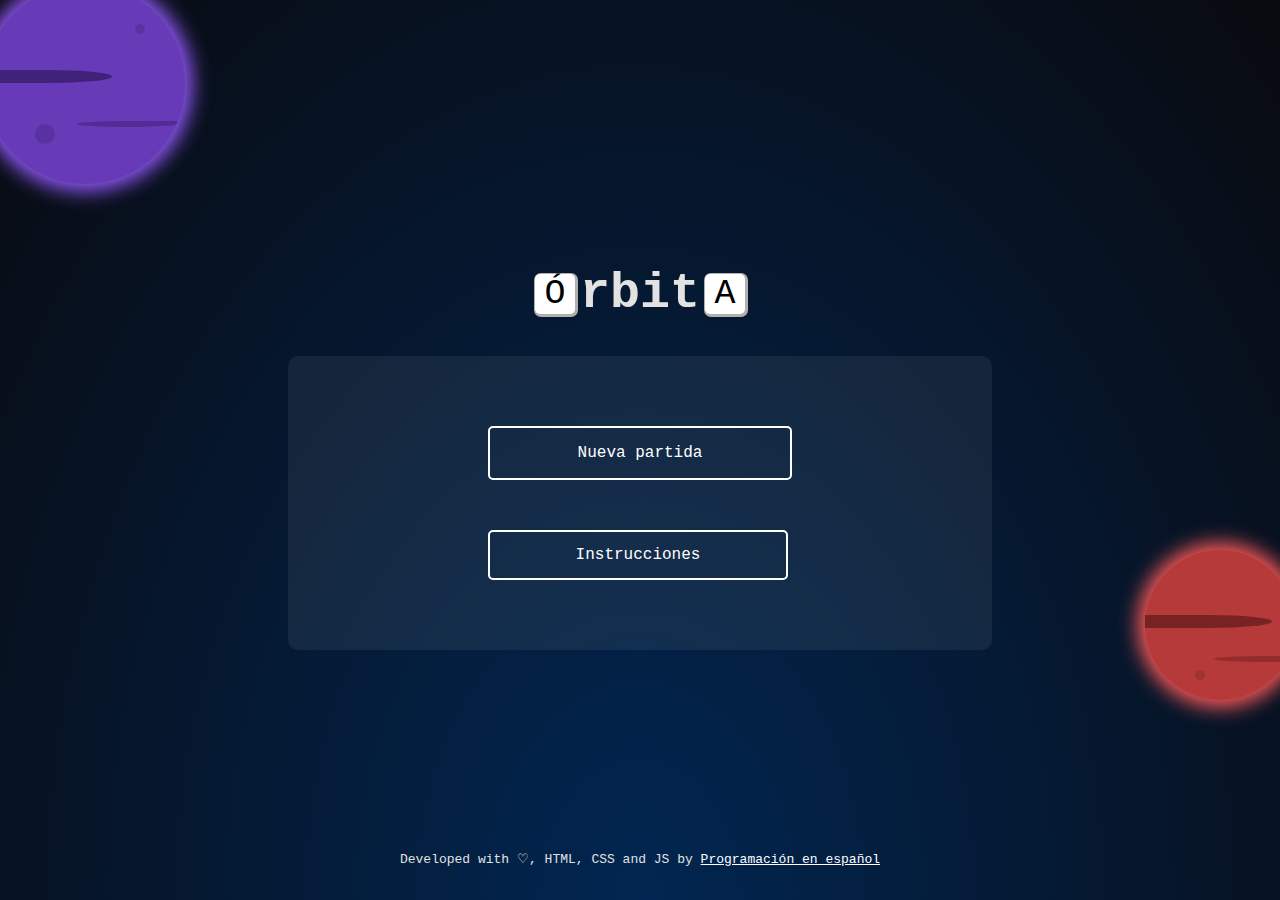
==== src/index.html @ de23c773 "bugfix: game deploy link fix to point to nginx redirection correctly" ====
<!DOCTYPE html>
<html lang="es">
  <head>
    <meta charset="UTF-8" />
    <meta name="viewport" content="width=device-width, initial-scale=1.0" />
    <link rel="stylesheet" href="./assets/css/styles.css" />
    <link rel="stylesheet" href="./assets/css/home.css" />
    <link rel="shortcut icon" href="favicon.png" type="image/png" />
    <!-- Primary Meta Tags -->
    <title>Órbita - Juego de typing</title>
    <meta name="title" content="Órbita - Juego de typing" />
    <meta
      name="description"
      content="Conoce Órbita, un juego de typing en el que podrás proteger al universo de la mala ortografía y mejorar tus habilidades con el teclado."
    />

    <!-- Open Graph / Facebook -->
    <meta property="og:type" content="website" />
    <meta property="og:url" content="https://programacion-es.dev/orbita" />
    <meta property="og:title" content="Órbita - Juego de typing" />
    <meta
      property="og:description"
      content="Conoce Órbita, un juego de typing en el que podrás proteger al universo de la mala ortografía y mejorar tus habilidades con el teclado."
    />
    <meta
      property="og:image"
      content="https://programacion-es.dev/orbita/assets/img/orbita-banner.png"
    />

    <!-- Twitter -->
    <meta property="twitter:card" content="summary_large_image" />
    <meta property="twitter:url" content="https://programacion-es.dev/orbita" />
    <meta property="twitter:title" content="Órbita - Juego de typing" />
    <meta
      property="twitter:description"
      content="Conoce Órbita, un juego de typing en el que podrás proteger al universo de la mala ortografía y mejorar tus habilidades con el teclado."
    />
    <meta
      property="twitter:image"
      content="https://programacion-es.dev/orbita/assets/img/orbita-banner.png"
    />
  </head>
  <body>
    <div class="main-home-container">
      <div class="planet purple-planet planet-left large">
        <div class="planet-crater-med"></div>
        <div class="planet-crater-small"></div>
        <div class="planet-right-row"></div>
        <div class="planet-left-row"></div>
      </div>
      <div class="planet red-planet planet-right small">
        <div class="planet-crater-med red"></div>
        <div class="planet-crater-small red"></div>
        <div class="planet-right-row red"></div>
        <div class="planet-left-row red"></div>
      </div>
      <main>
        <div class="card-title">
          <div class="keyboard-key">Ó</div>
          <h1>rbit</h1>
          <div class="keyboard-key">A</div>
        </div>
        <div class="main-card-container">
          <a href="./game.html">Nueva partida</a>
          <button id="instructions-btn">Instrucciones</button>
        </div>
      </main>
      <footer>
        Developed with ♡, HTML, CSS and JS by
        <a href="https://programacion-es.dev/redes/">Programación en español</a>
      </footer>
    </div>
    <dialog id="instructions-modal">
      <section>
        <h1>Esta es tu misión</h1>
        <p>
          Te han otorgado el rango de capitán, lo sé, no tienes experiencia,
          pero es lo que hay.
        </p>
        <p>
          Tu misión es dirigir una ofensiva contra la lluvia de palabras
          espaciales para demostrar tus habilidades ante el gran control
          universal (vamos, tu teclado).
        </p>
        <p>Gana y habrás ganado la batalla.</p>
        <p>
          Pierde, y el universo estará condenado a faltas infinitas de
          ortografía por el resto de los tiempos (en gran parte por tu culpa).
        </p>
        <button id="close-instructions-modal-btn">¡Adelante!</button>
      </section>
    </dialog>
    <script src="./assets/js/modalControls.js"></script>
  </body>
</html>
---- src/assets/css/styles.css ----
h1,
h2,
h3,
h4,
h5,
p,
button,
span,
a {
  font-family: monospace;
}
body {
  margin: 0;
  padding: 0;
  box-sizing: border-box;
  width: 100vw;
  height: 100vh;
  overflow: hidden;
  color: #e2e2e2;
  background: radial-gradient(ellipse at bottom, #012651 0%, #090a0f 100%);
  font-family: monospace;
}

main {
  display: flex;
  width: 100%;
  height: 100%;
  justify-content: center;
  font-size: 25px;
  align-items: center;
  flex-direction: column;
}

.score {
  display: flex;
  width: 100%;
  top: 0;
  position: absolute;
  justify-content: flex-end;
  padding: 0 20px 0 0;
  flex-direction: row;
}

.planet {
  border-radius: 50%;
  position: absolute;
  animation: 2s planet infinite;
  animation-timing-function: linear;
}

.purple-planet {
  background-color: #673ab7;
  box-shadow: 0px 0px 20px 7px #965bff;
}

.red-planet {
  background-color: #b73a3a;
  box-shadow: 0px 0px 20px 7px #ff5b5b;
}

.small {
  width: 150px;
  height: 150px;
}

.large {
  width: 200px;
  height: 200px;
}

.planet-right {
  right: -15px;
  bottom: 200px;
}

.planet-left {
  left: -15px;
  top: -16px;
}

.red-planet > .planet-crater-med {
  background-color: #79222257;
  width: 10px;
  height: 10px;
  position: absolute;
  top: 120px;
  left: 50px;
  border-radius: 50%;
}

.red-planet > .planet-crater-small {
  background-color: #79222257;
  width: 10px;
  height: 10px;
  position: absolute;
  top: 40px;
  left: 150px;
  border-radius: 50%;
}

.red-planet > .planet-right-row {
  width: 127px;
  height: 13px;
  background-color: #792222;
  position: relative;
  border-radius: 0% 50% 50% 0;
  top: 43%;
}

.red-planet > .planet-left-row {
  width: 100px;
  height: 6px;
  background-color: #7922228a;
  position: relative;
  border-radius: 50% 0% 50% 50%;
  top: 62%;
  left: 46%;
}

.purple-planet > .planet-crater-med {
  background-color: #41227957;
  width: 20px;
  height: 20px;
  position: absolute;
  top: 140px;
  left: 50px;
  border-radius: 50%;
}

.purple-planet > .planet-crater-small {
  background-color: #41227957;
  width: 10px;
  height: 10px;
  position: absolute;
  top: 40px;
  left: 150px;
  border-radius: 50%;
}

.purple-planet > .planet-right-row {
  width: 127px;
  height: 13px;
  background-color: #412279;
  position: relative;
  border-radius: 0% 50% 50% 0;
  top: 43%;
}

.purple-planet > .planet-left-row {
  width: 100px;
  height: 6px;
  background-color: #4122798a;
  position: relative;
  border-radius: 50% 0% 50% 50%;
  top: 62%;
  left: 46%;
}

.word-div {
  position: absolute;
  top: -40px;
}

.word-div span {
  font-size: 35px;
  text-shadow: 0 0 5px rgba(255, 255, 255, 1);
  transform: scale(1);
  animation: pulse 1.5s infinite;
}

.bullet {
  width: 3px;
  height: 13px;
  box-shadow: 0px 0px 25px 0px green, 0px 0px 25px 3px green,
    inset 0px 0px 7px 0px green;
  background: #fff;
  bottom: 0;
  position: absolute;
  bottom: -10px;
  left: 50vw;
  top: 110vh;
  border-radius: 50%;
}

.rocket-container {
  position: absolute;
  bottom: 10px;
  animation: 3s fly infinite;
}

.rocket-head {
  height: 20px;
  width: 5px;
  position: relative;
  border-bottom: 22px solid #fff;
  border-left: 10px solid transparent;
  border-right: 10px solid transparent;
}

.rocket-cabine {
  height: 10px;
  background-color: #fff;
}

.rocket-window {
  width: 15px;
  background: #5abeff;
  height: 7px;
  position: absolute;
  left: 5px;
}

.rocket-body {
  background-color: #e2e2e2;
  width: 25px;
  height: 60px;
  border-top: 2px solid #e2e2e2;
  border-bottom: 2px solid #e2e2e2;
}

.rocket-body::after {
  content: "";
  background: #fff;
  width: 13px;
  height: 60px;
  z-index: 1;
  display: block;
  position: absolute;
  left: 12px;
}

.rocket-left-wing {
  width: 5px;
  border-bottom: 53px solid white;
  border-left: 18px solid transparent;
  position: absolute;
  bottom: 9px;
  right: 25px;
}

.rocker-left-wing-edge {
  position: absolute;
  width: 5px;
  border-bottom: 40px solid #fff;
  border-left: 35px solid transparent;
  border-bottom-left-radius: 18%;
  right: 25px;
  bottom: 9px;
}

.rocket-right-wing {
  width: 5px;
  border-bottom: 53px solid white;
  border-right: 18px solid transparent;
  position: absolute;
  bottom: 9px;
  left: 25px;
}

.rocket-right-wing::after {
  content: "";
  background: #c3c3c3;
  width: 4px;
  height: 53px;
  z-index: 1;
  display: block;
  position: absolute;
}

.rocker-right-wing-edge {
  position: absolute;
  width: 5px;
  border-bottom: 40px solid #fff;
  border-right: 35px solid transparent;
  border-bottom-right-radius: 18%;
  left: 25px;
  bottom: 9px;
}

.rocket-engine {
  width: 25px;
  border-bottom: 10px solid #575656;
  position: absolute;
  top: 115px;
}

.wind div {
  position: absolute;
  width: 1px;
  background: #fff;
  animation: 3s wind infinite;
}

.rocket-wind-1 {
  height: 20px;
  top: 3px;
}

.rocket-wind-2 {
  height: 17px;

  left: 50px;
  top: 55px;
}

.rocket-wind-3 {
  height: 12px;
  top: 68px;
  right: 55px;
}

.rocket-wind-4 {
  height: 15px;
  top: 118px;
  left: 34px;
}

.rocket-wind-5 {
  height: 10px;
  top: 120px;
  right: 34px;
}

#lose-dialog::backdrop,
#win-dialog::backdrop {
  background: rgba(0, 0, 0, 0.4);
}

dialog {
  text-align: center;
  width: 70%;
  font-size: 1rem;
  background-color: #e7e7e7;
}

dialog::backdrop {
  background-color: #000000a0;
}

dialog button,
dialog a {
  padding: 10px;
  border: none;
  background-color: #412279;
  color: #fff;
  font-weight: bold;
  font-size: 17px;
}

.card-title {
  display: flex;
  align-items: center;
  gap: 5px;
}

.keyboard-key {
  background: #fff;
  margin: 0px;
  color: #000;
  width: 40px;
  height: 40px;
  border-radius: 5px;
  display: inline-flex;
  -webkit-box-shadow: 12px 10px 0px 17px rgba(176, 176, 174, 1);
  -moz-box-shadow: 12px 10px 0px 17px rgba(176, 176, 174, 1);
  box-shadow: 1px 1px 0px 2px rgba(176, 176, 174, 1);
  align-items: center;
  justify-content: center;
  font-size: 35px;
}

@keyframes fall {
  0% {
    transform: translateY(-100px);
  }

  100% {
    transform: translateY(100vh);
  }
}

@keyframes fly {
  50% {
    transform: translateY(-40px);
  }
}

@keyframes planet {
  50% {
    transform: translateY(-8px);
  }
}

@keyframes wind {
  50% {
    transform: translateY(200px);
  }
}

@keyframes pulse {
  0% {
    transform: scale(0.95);
    text-shadow: 0px -10px 25px rgba(255, 255, 255, 0.7);
  }

  70% {
    transform: scale(1);
    text-shadow: 0px -15px 30px rgba(255, 255, 255, 0.7);
  }

  100% {
    transform: scale(0.95);
    text-shadow: 0px -10px 25px rgba(255, 255, 255, 0.7);
  }
}
---- src/assets/css/home.css ----
a {
  color: #fff;
}

.main-home-container {
  display: flex;
  flex-direction: column;
  align-items: center;
  padding: 30px;
  height: 93vh;
}

.main-card-container {
  background: #fff1;
  padding: 70px 200px;
  border-radius: 10px;
  display: flex;
  flex-direction: column;
  gap: 50px;
}

.main-card-container button,
.main-card-container a {
  width: 300px;
  height: 50px;
  background: transparent;
  border: 2px solid #fff;
  border-radius: 5px;
  color: #fff;
  font-size: 16px;
  text-align: center;
  text-decoration: none;
}

.main-card-container a {
  display: flex;
  flex-direction: column;
  justify-content: center;
}

.main-card-container button:hover,
.main-card-container a:hover {
  background-color: #412279;
  transition: 0.5s all ease-in-out;
  border: 2px solid #673ab7;
}
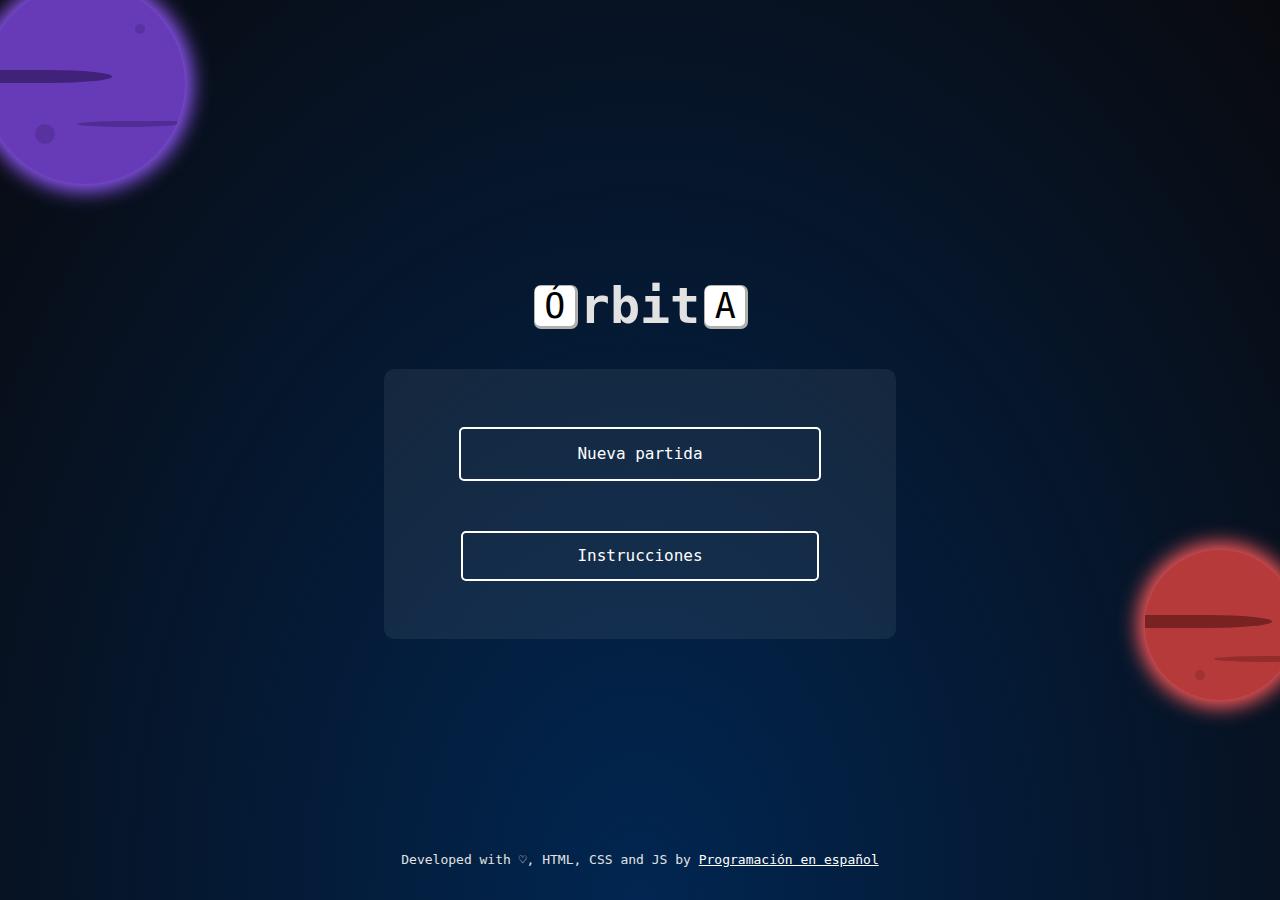
==== commit 6b87a9c5: "bugfix: home view responsive design fix for mobile devices" ====
--- a/src/index.html
+++ b/src/index.html
@@ -42,13 +42,13 @@
   </head>
   <body>
     <div class="main-home-container">
-      <div class="planet purple-planet planet-left large">
+      <div id="purple-planet" class="planet purple-planet planet-left large">
         <div class="planet-crater-med"></div>
         <div class="planet-crater-small"></div>
         <div class="planet-right-row"></div>
         <div class="planet-left-row"></div>
       </div>
-      <div class="planet red-planet planet-right small">
+      <div id="red-planet" class="planet red-planet planet-right small">
         <div class="planet-crater-med red"></div>
         <div class="planet-crater-small red"></div>
         <div class="planet-right-row red"></div>
@@ -82,7 +82,10 @@
           espaciales para demostrar tus habilidades ante el gran control
           universal (vamos, tu teclado).
         </p>
-        <p>Gana y habrás ganado la batalla.</p>
+        <p>
+          Gana y habrás mejorado la ortografía y habilidades de mecanografía del
+          universo.
+        </p>
         <p>
           Pierde, y el universo estará condenado a faltas infinitas de
           ortografía por el resto de los tiempos (en gran parte por tu culpa).
@@ -91,5 +94,6 @@
       </section>
     </dialog>
     <script src="./assets/js/modalControls.js"></script>
+    <script src="./assets/js/easterEggs.js"></script>
   </body>
 </html>
--- a/src/assets/css/styles.css
+++ b/src/assets/css/styles.css
@@ -43,7 +43,7 @@
 
 .planet {
   border-radius: 50%;
-  position: absolute;
+  position: fixed;
   animation: 2s planet infinite;
   animation-timing-function: linear;
 }
--- a/src/assets/css/home.css
+++ b/src/assets/css/home.css
@@ -12,16 +12,19 @@
 
 .main-card-container {
   background: #fff1;
-  padding: 70px 200px;
   border-radius: 10px;
   display: flex;
   flex-direction: column;
   gap: 50px;
+  width: 40vw;
+  height: 30vh;
+  justify-content: center;
+  align-items: center;
 }
 
 .main-card-container button,
 .main-card-container a {
-  width: 300px;
+  width: 70%;
   height: 50px;
   background: transparent;
   border: 2px solid #fff;
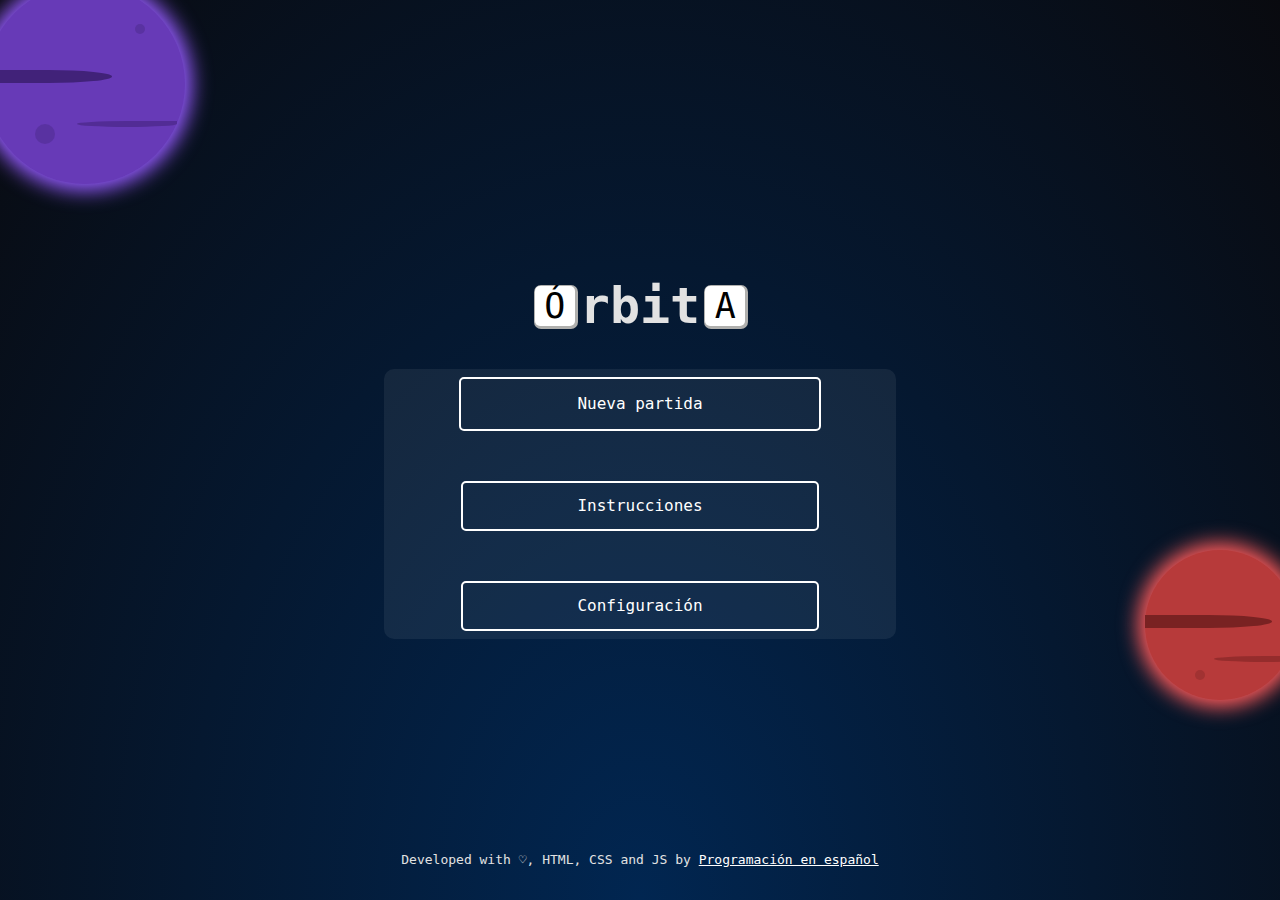
==== commit 2d2cb838: "feat: no accents configuration and macos/linux validation" ====
--- a/src/index.html
+++ b/src/index.html
@@ -63,6 +63,7 @@
         <div class="main-card-container">
           <a href="./game.html">Nueva partida</a>
           <button id="instructions-btn">Instrucciones</button>
+          <button id="open-settings-btn">Configuración</button>
         </div>
       </main>
       <footer>
@@ -70,6 +71,7 @@
         <a href="https://programacion-es.dev/redes/">Programación en español</a>
       </footer>
     </div>
+    <!-- Instructions dialog -->
     <dialog id="instructions-modal">
       <section>
         <h1>Esta es tu misión</h1>
@@ -93,7 +95,38 @@
         <button id="close-instructions-modal-btn">¡Adelante!</button>
       </section>
     </dialog>
-    <script src="./assets/js/modalControls.js"></script>
+    <!-- Settings dialog -->
+    <dialog id="settings-modal">
+      <section>
+        <h1>Configuración de la partida</h1>
+        <form class="modal-form" id="settings-form">
+          <div class="modal-form-row">
+            <label for="enable-accents">Habilitar acentos</label>
+            <div class="accents-checkbox-container r" id="accents-btn">
+              <input
+                type="checkbox"
+                class="checkbox"
+                name="enable-accents"
+                id="enable-accents-checkbox"
+              />
+              <div class="knobs"></div>
+              <div class="layer"></div>
+            </div>
+            <span
+              >NOTA: en MacOS/Linux los acentos estarán inhabilitados
+              independientemente de tu configuración</span
+            >
+          </div>
+        </form>
+        <button id="close-settings-modal-btn">Guardar configuración</button>
+      </section>
+    </dialog>
+    <script
+      defer
+      data-domain="programacion-es.dev/orbita"
+      src="https://plausible.io/js/script.js"
+    ></script>
+    <script type="module" src="./assets/js/modalControls.js"></script>
     <script src="./assets/js/easterEggs.js"></script>
   </body>
 </html>
--- a/src/assets/css/styles.css
+++ b/src/assets/css/styles.css
@@ -158,7 +158,7 @@
 
 .word-div {
   position: absolute;
-  top: -40px;
+  top: -42px;
 }
 
 .word-div span {
--- a/src/assets/css/home.css
+++ b/src/assets/css/home.css
@@ -47,3 +47,116 @@
   transition: 0.5s all ease-in-out;
   border: 2px solid #673ab7;
 }
+
+/* Settings modal */
+
+.modal-form {
+  display: flex;
+  align-items: center;
+  margin: 50px;
+}
+
+.modal-form label {
+  font-weight: bold;
+}
+
+.modal-form-row {
+  display: flex;
+  flex-direction: row;
+  align-items: center;
+  gap: 10%;
+  width: 100%;
+}
+
+.modal-form-row span {
+  font-weight: bold;
+}
+
+.knobs,
+.layer {
+  position: absolute;
+  top: 0;
+  right: 0;
+  bottom: 0;
+  left: 0;
+}
+
+.accents-checkbox-container {
+  position: relative;
+  top: 50%;
+  width: 90px;
+  height: 36px;
+  overflow: hidden;
+}
+
+.accents-checkbox-container.r,
+.accents-checkbox-container.r .layer {
+  border-radius: 100px;
+}
+
+.checkbox {
+  position: relative;
+  width: 100%;
+  height: 100%;
+  padding: 0;
+  margin: 0;
+  opacity: 0;
+  cursor: pointer;
+  z-index: 3;
+}
+
+.knobs {
+  z-index: 2;
+}
+
+.layer {
+  width: 100%;
+  background-color: #fcebeb;
+  transition: 0.3s ease all;
+  z-index: 1;
+}
+
+#accents-btn .knobs:after,
+#accents-btn .knobs:before {
+  position: absolute;
+  top: -28px;
+  left: 4px;
+  width: 20px;
+  height: 10px;
+  color: #fff;
+  font-size: 10px;
+  font-weight: bold;
+  text-align: center;
+  line-height: 1;
+  padding: 9px 4px;
+  background-color: #03a9f4;
+  border-radius: 50%;
+  transition: 0.3s cubic-bezier(0.18, 0.89, 0.35, 1.15) all;
+}
+
+#accents-btn .knobs:before {
+  content: "Sí";
+}
+
+#accents-btn .knobs:after {
+  content: "No";
+}
+
+#accents-btn .knobs:after {
+  top: 4px;
+  right: 4px;
+  left: auto;
+  background-color: #f44336;
+}
+
+#accents-btn .checkbox:checked + .knobs:after {
+  top: -28px;
+}
+
+#accents-btn .checkbox:checked + .knobs:before {
+  top: 4px;
+}
+
+#accents-btn .checkbox:checked ~ .layer {
+  background-color: #ebf7fc;
+}
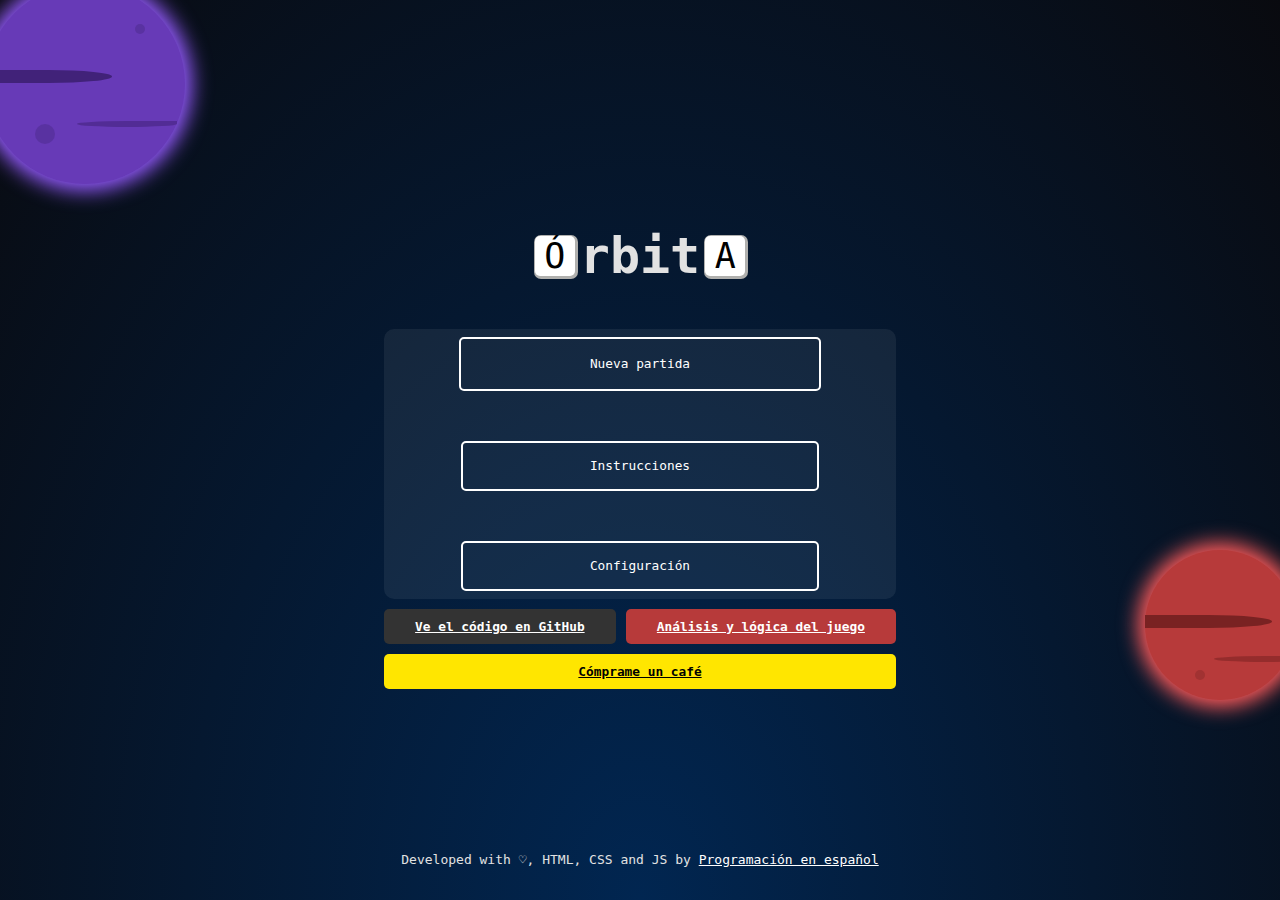
==== commit 8afcf745: "feat: extra links in home" ====
--- a/src/index.html
+++ b/src/index.html
@@ -65,6 +65,26 @@
           <button id="instructions-btn">Instrucciones</button>
           <button id="open-settings-btn">Configuración</button>
         </div>
+        <div class="extra-links-container">
+          <a
+            class="github-link"
+            href="https://github.com/pedrovelasquez9/orbita-typing-game"
+            target="_blank"
+            >Ve el código en GitHub</a
+          >
+          <a
+            class="code-video-link"
+            href="https://youtu.be/SyDbfp-4xvc"
+            target="_blank"
+            >Análisis y lógica del juego</a
+          >
+          <a
+            class="coffee-link"
+            href="https://www.buymeacoffee.com/programacion.es"
+            target="_blank"
+            >Cómprame un café</a
+          >
+        </div>
       </main>
       <footer>
         Developed with ♡, HTML, CSS and JS by
--- a/src/assets/css/styles.css
+++ b/src/assets/css/styles.css
@@ -413,3 +413,10 @@
     text-shadow: 0px -10px 25px rgba(255, 255, 255, 0.7);
   }
 }
+
+/* responsive design */
+@media (max-width: 620px) {
+  .planet-right {
+    z-index: -1;
+  }
+}
--- a/src/assets/css/home.css
+++ b/src/assets/css/home.css
@@ -20,6 +20,7 @@
   height: 30vh;
   justify-content: center;
   align-items: center;
+  margin: 10px 0;
 }
 
 .main-card-container button,
@@ -30,9 +31,9 @@
   border: 2px solid #fff;
   border-radius: 5px;
   color: #fff;
-  font-size: 16px;
   text-align: center;
   text-decoration: none;
+  font-size: clamp(0.7rem, 1vw, 1vw);
 }
 
 .main-card-container a {
@@ -46,6 +47,41 @@
   background-color: #412279;
   transition: 0.5s all ease-in-out;
   border: 2px solid #673ab7;
+}
+
+.extra-links-container {
+  display: grid;
+  grid-template-areas:
+    "link1 link2"
+    "link3 link3";
+  font-size: clamp(0.75rem, 1vw, 1vw);
+  gap: 10px;
+  width: 40vw;
+  text-align: center;
+}
+
+.extra-links-container a {
+  padding: 10px 0;
+  border-radius: 5px;
+  font-weight: bold;
+}
+
+.github-link {
+  grid-area: link1;
+  background-color: #333;
+  color: #fff;
+}
+
+.code-video-link {
+  grid-area: link2;
+  background-color: #b73a3a;
+  color: #fff;
+}
+
+.coffee-link {
+  grid-area: link3;
+  background-color: #ffe600;
+  color: #000;
 }
 
 /* Settings modal */
@@ -160,3 +196,14 @@
 #accents-btn .checkbox:checked ~ .layer {
   background-color: #ebf7fc;
 }
+
+/* responsive design */
+@media (max-width: 620px) {
+  .extra-links-container {
+    display: grid;
+    grid-template-areas:
+      "link1"
+      "link2"
+      "link3";
+  }
+}
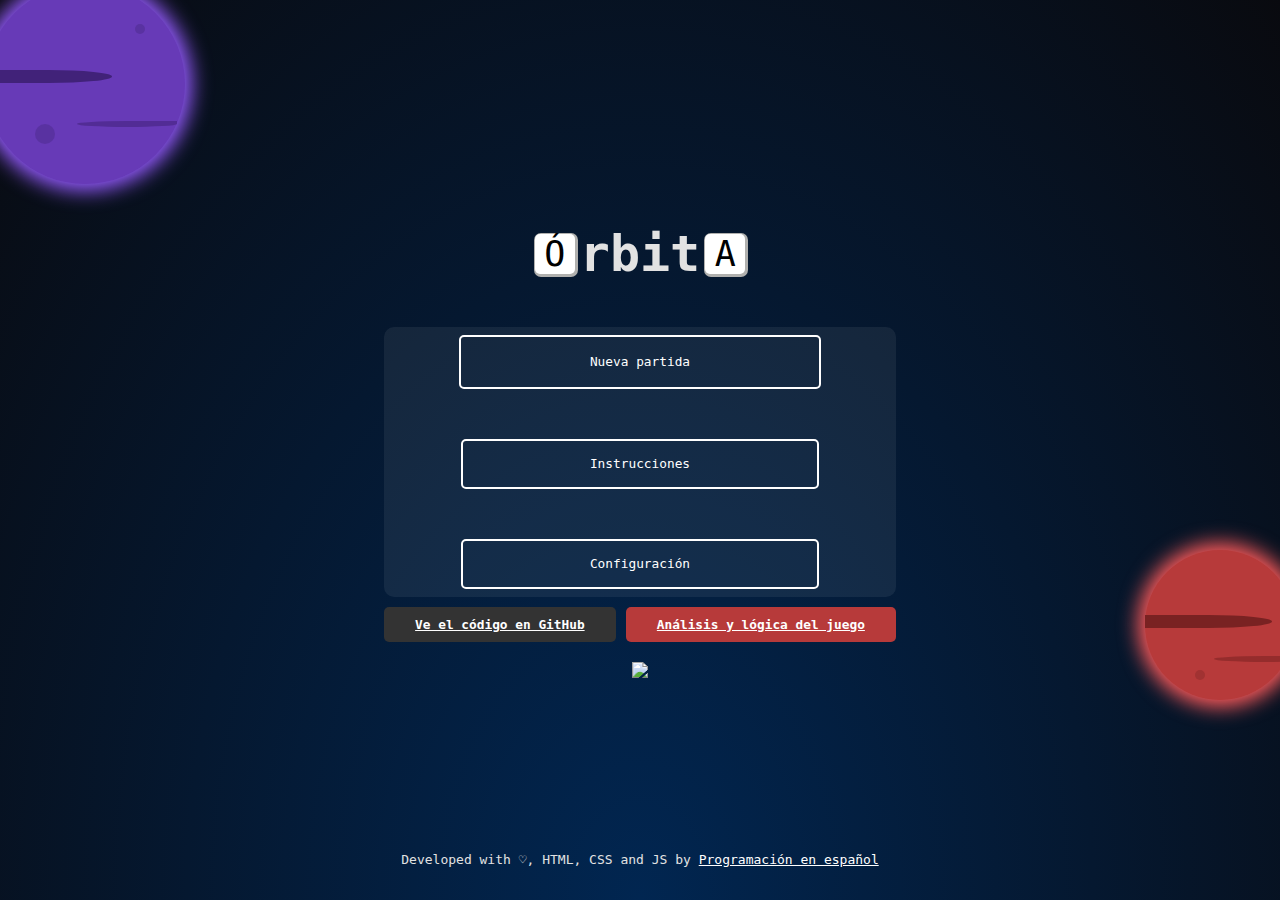
==== commit fee04467: "feat: buy me a coffee btn" ====
--- a/src/index.html
+++ b/src/index.html
@@ -80,10 +80,11 @@
           >
           <a
             class="coffee-link"
+            target="_blank"
             href="https://www.buymeacoffee.com/programacion.es"
-            target="_blank"
-            >Cómprame un café</a
-          >
+            ><img
+              src="https://img.buymeacoffee.com/button-api/?text=Invítame un café&emoji=&slug=programacion.es&button_colour=FFDD00&font_colour=000000&font_family=Cookie&outline_colour=000000&coffee_colour=ffffff"
+          /></a>
         </div>
       </main>
       <footer>
--- a/src/assets/css/home.css
+++ b/src/assets/css/home.css
@@ -80,8 +80,6 @@
 
 .coffee-link {
   grid-area: link3;
-  background-color: #ffe600;
-  color: #000;
 }
 
 /* Settings modal */
